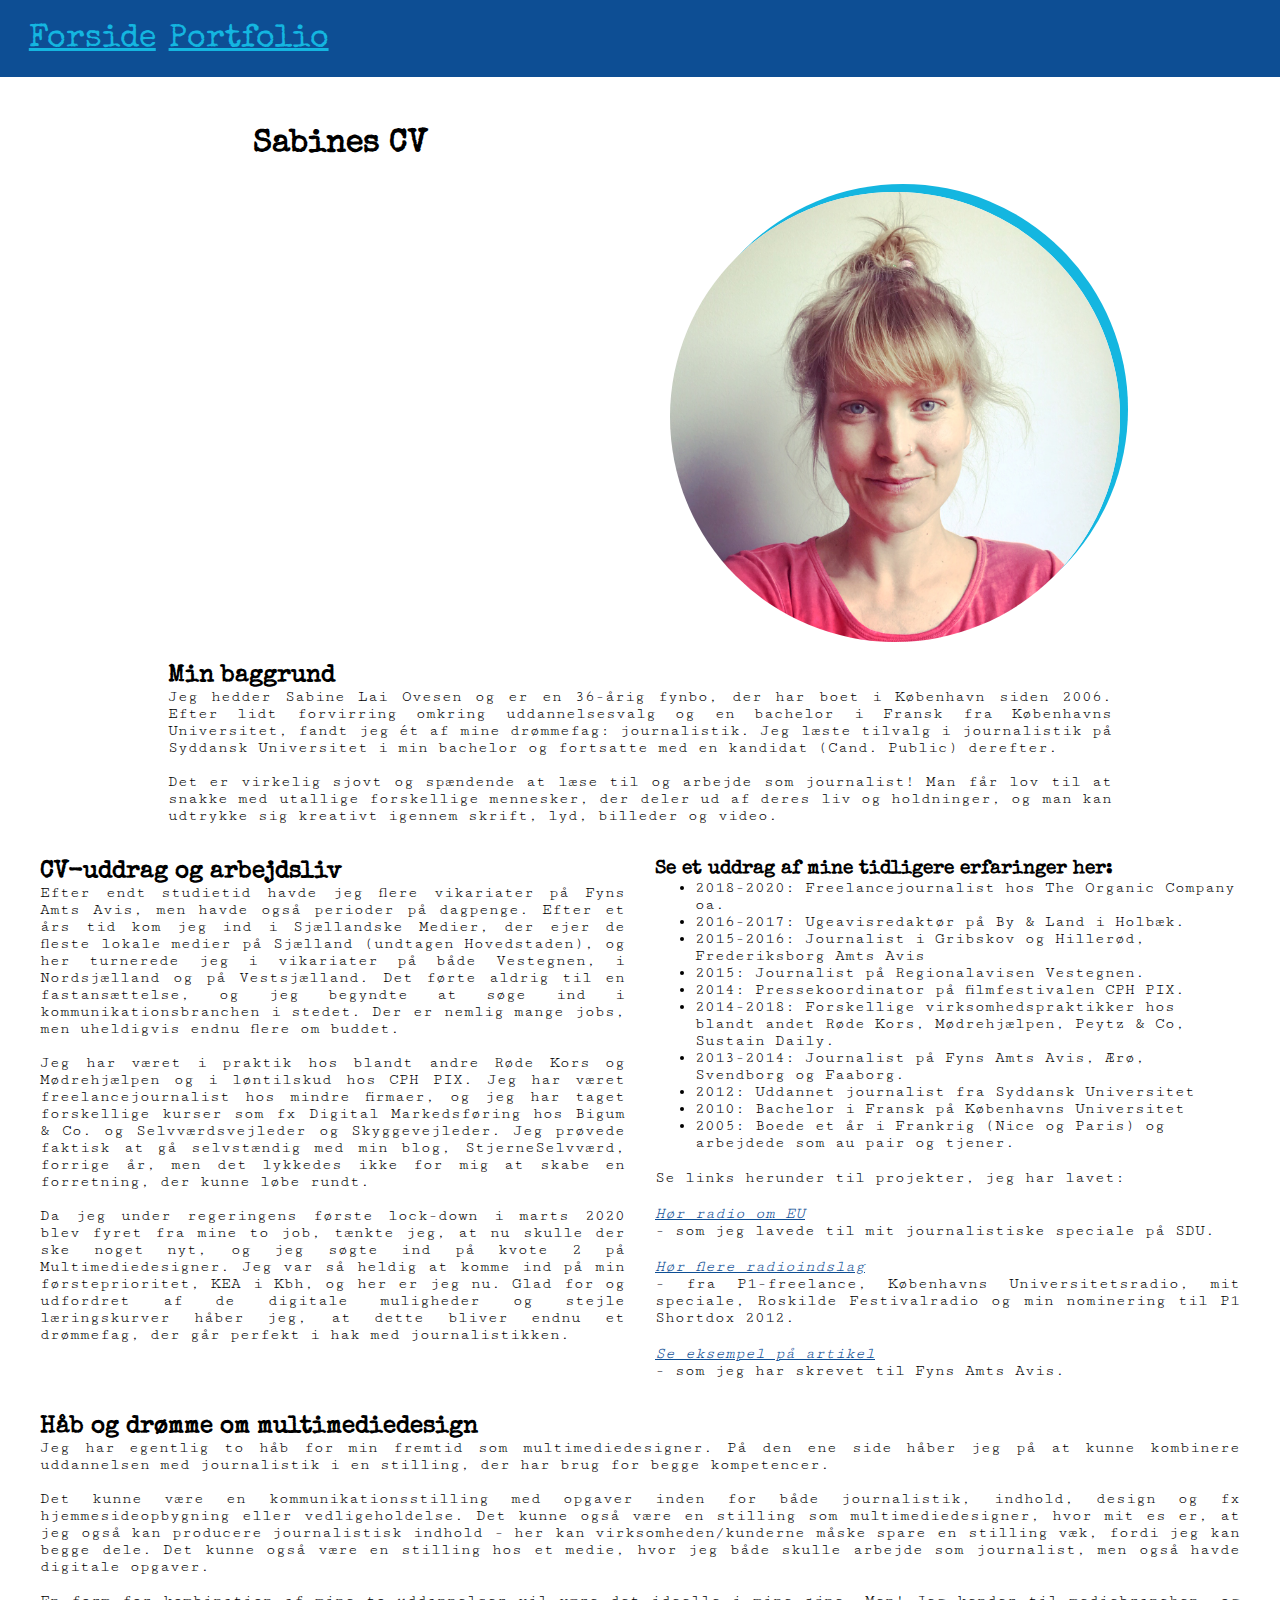
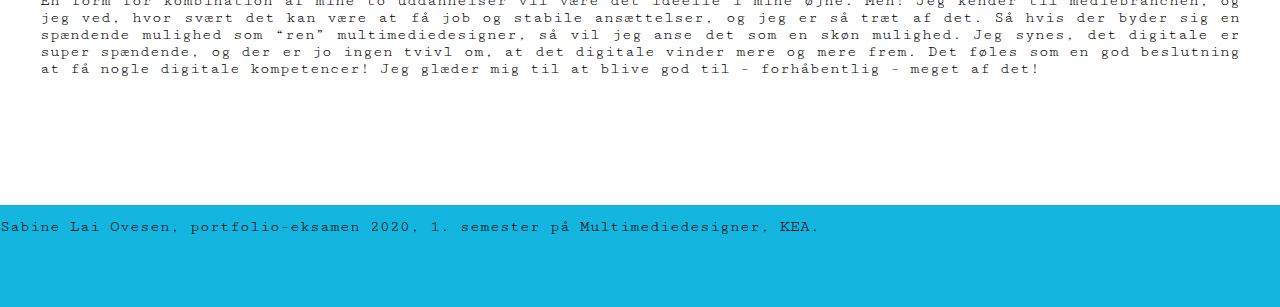
==== cv.html @ 30688d0c "start på grid cv" ====
<!DOCTYPE html>
<html lang="da">

<head>
	<meta charset="utf-8">
	<meta name="viewport" content="width=device-width, initial-scale=1.0">
	<title>Sabines CV</title>
	<link rel="stylesheet" href="cv.css">
	<meta name="robots" content="noindex,nofollow">
	<link rel="preconnect" href="https://fonts.gstatic.com">
	<link href="https://fonts.googleapis.com/css2?family=Special+Elite&display=swap" rel="stylesheet">
	<link rel="preconnect" href="https://fonts.gstatic.com">
	<link href="https://fonts.googleapis.com/css2?family=Cutive+Mono&display=swap" rel="stylesheet">
</head>

<body>
	<header>
		<nav>
			<a href="index.html">Forside</a>
			<a href="portfolio.html">Portfolio</a>
		</nav>
	</header>
	<main>
		<section id="cv_col_1">
			<div class="section_wrapper_1">
				<div id="cv_billede">
					<figure>
						<img src="billeder/selvportraet.JPG" alt="foto af Sabine">
					</figure>
				</div>
				<div class="cv_h1">
					<h1>Sabines CV</h1>
				</div>
			</div>
		</section>
		<br>
		<section id="cv_baggrund">
			<div class="min_baggrund">
				<h2 class="h2_baggrund">Min baggrund</h2>
				<p id="cv_tekst_1">Jeg hedder Sabine Lai Ovesen og er en 36-årig fynbo, der har boet i København siden 2006. Efter lidt forvirring omkring uddannelsesvalg og en bachelor i Fransk fra Københavns Universitet, fandt jeg ét af mine drømmefag: journalistik. Jeg læste tilvalg i journalistik på Syddansk Universitet i min bachelor og fortsatte med en kandidat (Cand. Public) derefter.
					<br>
					<br>
					Det er virkelig sjovt og spændende at læse til og arbejde som journalist! Man får lov til at snakke med utallige forskellige mennesker, der deler ud af deres liv og holdninger, og man kan udtrykke sig kreativt igennem skrift, lyd, billeder og video.
				</p>
			</div>
		</section>
		<br>
		<br>
		<section id="cv_uddrag">
			<div class="uddrag_tekst">
				<h2>CV-uddrag og arbejdsliv</h2>
				<p id="cv_tekst_2">Efter endt studietid havde jeg flere vikariater på Fyns Amts Avis, men havde også perioder på dagpenge. Efter et års tid kom jeg ind i Sjællandske Medier, der ejer de fleste lokale medier på Sjælland (undtagen Hovedstaden), og her turnerede jeg i vikariater på både Vestegnen, i Nordsjælland og på Vestsjælland. Det førte aldrig til en fastansættelse, og jeg begyndte at søge ind i kommunikationsbranchen i stedet. Der er nemlig mange jobs, men uheldigvis endnu flere om buddet.
					<br>
					<br>
					Jeg har været i praktik hos blandt andre Røde Kors og Mødrehjælpen og i løntilskud hos CPH PIX. Jeg har været freelancejournalist hos mindre firmaer, og jeg har taget forskellige kurser som fx Digital Markedsføring hos Bigum & Co. og Selvværdsvejleder og Skyggevejleder. Jeg prøvede faktisk at gå selvstændig med min blog, StjerneSelvværd, forrige år, men det lykkedes ikke for mig at skabe en forretning, der kunne løbe rundt.
					<br>
					<br>
					Da jeg under regeringens første lock-down i marts 2020 blev fyret fra mine to job, tænkte jeg, at nu skulle der ske noget nyt, og jeg søgte ind på kvote 2 på Multimediedesigner. Jeg var så heldig at komme ind på min førsteprioritet, KEA i Kbh, og her er jeg nu. Glad for og udfordret af de digitale muligheder og stejle læringskurver håber jeg, at dette bliver endnu et drømmefag, der går perfekt i hak med journalistikken.
					<br>
					<br>
				</p>
			</div>
			<div class="liste">
				<h3>Se et uddrag af mine tidligere erfaringer her:</h3>
				<ul>
					<li>2018-2020: Freelancejournalist hos The Organic Company oa.</li>
					<li>2016-2017: Ugeavisredaktør på By & Land i Holbæk.</li>
					<li>2015-2016: Journalist i Gribskov og Hillerød, Frederiksborg Amts Avis</li>
					<li>2015: Journalist på Regionalavisen Vestegnen. </li>
					<li>2014: Pressekoordinator på filmfestivalen CPH PIX.</li>
					<li>2014-2018: Forskellige virksomhedspraktikker hos blandt andet Røde Kors, Mødrehjælpen, Peytz & Co, Sustain Daily. </li>
					<li>2013-2014: Journalist på Fyns Amts Avis, Ærø, Svendborg og Faaborg.</li>
					<li>2012: Uddannet journalist fra Syddansk Universitet</li>
					<li>2010: Bachelor i Fransk på Københavns Universitet</li>
					<li>2005: Boede et år i Frankrig (Nice og Paris) og arbejdede som au pair og tjener.</li>
				</ul>
				<br>
				<p>Se links herunder til projekter, jeg har lavet:</p>
				<br>
				<a href="https://sabinelaiovesen.wordpress.com/radioklip/eu-for-unge-pede-b-i-dr-mama/">Hør radio om EU</a>
				<p>- som jeg lavede til mit journalistiske speciale på SDU.</p>
				<br>

				<a href="https://soundcloud.com/sabine-lai-ovesen">Hør flere radioindslag</a>
				<p>- fra P1-freelance, Københavns Universitetsradio, mit speciale, Roskilde Festivalradio og min nominering til P1 Shortdox 2012.</p>
				<br>
				<a href="https://sabinelaiovesen.files.wordpress.com/2014/11/rottefc3a6lden.jpg">Se eksempel på artikel</a>
				<p>- som jeg har skrevet til Fyns Amts Avis.</p>
			</div>
		</section>
		<section id="cv_droemme">
			<br>
			<br>
			<h2>Håb og drømme om multimediedesign</h2>
			<p id="cv_tekst_2">Jeg har egentlig to håb for min fremtid som multimediedesigner. På den ene side håber jeg på at kunne kombinere uddannelsen med journalistik i en stilling, der har brug for begge kompetencer.
				<br>
				<br>
				Det kunne være en kommunikationsstilling med opgaver inden for både journalistik, indhold, design og fx hjemmesideopbygning eller vedligeholdelse. Det kunne også være en stilling som multimediedesigner, hvor mit es er, at jeg også kan producere journalistisk indhold - her kan virksomheden/kunderne måske spare en stilling væk, fordi jeg kan begge dele. Det kunne også være en stilling hos et medie, hvor jeg både skulle arbejde som journalist, men også havde digitale opgaver.
				<br>
				<br>
				En form for kombination af mine to uddannelser vil være det ideelle i mine øjne. Men! Jeg kender til mediebranchen, og jeg ved, hvor svært det kan være at få job og stabile ansættelser, og jeg er så træt af det. Så hvis der byder sig en spændende mulighed som “ren” multimediedesigner, så vil jeg anse det som en skøn mulighed. Jeg synes, det digitale er super spændende, og der er jo ingen tvivl om, at det digitale vinder mere og mere frem. Det føles som en god beslutning at få nogle digitale kompetencer! Jeg glæder mig til at blive god til - forhåbentlig - meget af det!
			</p>
		</section>
	</main>
	<footer>
		<p>Sabine Lai Ovesen, portfolio-eksamen 2020, 1. semester på Multimediedesigner, KEA.</p>
	</footer>
	<script src="index.js"></script>
</body>

</html>
---- cv.css ----
* {
	margin: 0;
}

img {
	max-width: 90%;
	margin-top: 5vw;
	margin-left: 5%;
	box-shadow: 7px -7px #14B6E0;
}

/*MOBILMENU*/

header {
	height: 0;
}

nav {
	padding-top: 1.8rem;
	padding-left: 1.4rem;
	font-weight: 400;
	font-size: 1.6rem;
	display: flex;
	flex-direction: column;
	height: 12vh;
	z-index: 99;
}

nav a:link {
	color: #14B6E0;
	text-align: left;
	justify-content: space-around;
	padding: 0.4rem;
	z-index: 99;
}

nav a:visited {
	color: #14B6E0;
}

nav a:hover {
	color: #E600E5;
}

nav a:active {
	color: #14B6E0;
}

section {
	margin-bottom: 10vw;
	max-width: 1200px;
	margin: 0 auto;
}

/*FONTS*/

h1,
h2,
h3,
nav a {
	font-family: 'Special Elite', cursive;
}

h1 {
	font-size: xx-large;
	text-align: center;
}

h2 {
	font-size: x-large;
	margin: 3vw;
}

p,
section a,
figcaption,
ul,
footer {
	font-family: 'Cutive Mono', monospace;
	font-size: medium;
}

p,
section a {
	text-align: justify;
	margin: 3vw;
}

figcaption {
	font-style: italic;
	margin-left: 5vw;
}

section a:link {
	color: #0D4E94;
	font-style: oblique;
}

section a:visited {
	color: #0D4E94;
}

section a:hover {
	color: #B327B2;
}

footer {
	height: 13vw;
	background-color: #14B6E0;
	margin: 0;
	margin-top: 10vw;
	padding-top: 1vw;
	max-width: 100%;
}

/*MEDIA QUERIES!!!*/

@media only screen and (min-width: 550px) {

	header {
		height: 8vw;
		background-color: #0D4E94;
		margin: 0;
		width: 100%;
	}

	/*nav img {
        width: auto;
       	 display: inline;
    }*/

	nav {
		flex-direction: row;
		height: 12vh;
		font-size: 1.6rem;
		padding-top: 6px;
		/*position: fixed;*/
	}

	nav a:link {
		color: #14B6E0;
		text-align: center;
		padding: 0.4rem;
	}

	/*RUNDT FOTO*/
	img {
		border-radius: 50%;
		max-width: 70%;
		box-shadow: 8px -8px #14B6E0;
	}

	p,
	h2,
	section a {
		margin: 0vw;
	}

	/*TOPSEKTION*/

	#cv_col_1 .section_wrapper_1 {
		display: grid;
		grid-template-columns: 1fr 1fr;
		grid-template-rows: 1fr;
	}

	#cv_billede {
		grid-column: 2/2;
		grid-row: 1/1;
	}

	#cv_h1 {
		grid-column: 1/2;
		grid-row: 1/1;
		padding-top: 20%;
	}

	/*ANDEN SEKTION - MIN BAGGRUND*/

	#cv_baggrund {
		display: grid;
		grid-template-columns: 1fr;
		grid-auto-rows: 1fr;
	}

	.min_baggrund {
		grid-column: 1/1;
		grid-row: 1/1;
		margin-left: 10vw;
		margin-right: 10vw;
	}

	/*TREDJE SEKTION - CV & LISTE*/

	#cv_uddrag {
		display: grid;
		grid-template-columns: 1fr 1fr;
		grid-auto-rows: 1fr;
		grid-gap: 30px;
	}

	footer {
		height: 10vw;
	}
}

@media only screen and (min-width: 750px) {

	header {
		margin-bottom: 3vw;
		height: 7vw;
	}

	nav {
		height: 10vh;
		font-size: 1.8rem;
		padding-top: 10px;
	}

	footer {
		height: 8vw;
	}
}

@media only screen and (min-width: 900px) {

	img {
		max-width: 75%;
		height: auto;
	}

	header {
		margin-bottom: 4vw;
		height: 7vw;
	}

	nav {
		font-size: 1.9rem;
		padding-top: 13px;
	}
}

@media only screen and (min-width: 1200px) {

	header {
		height: 6vw;
	}

	nav {
		font-size: 2rem;
		padding-top: 17px;
	}

	footer {
		height: 7vw;
	}
}
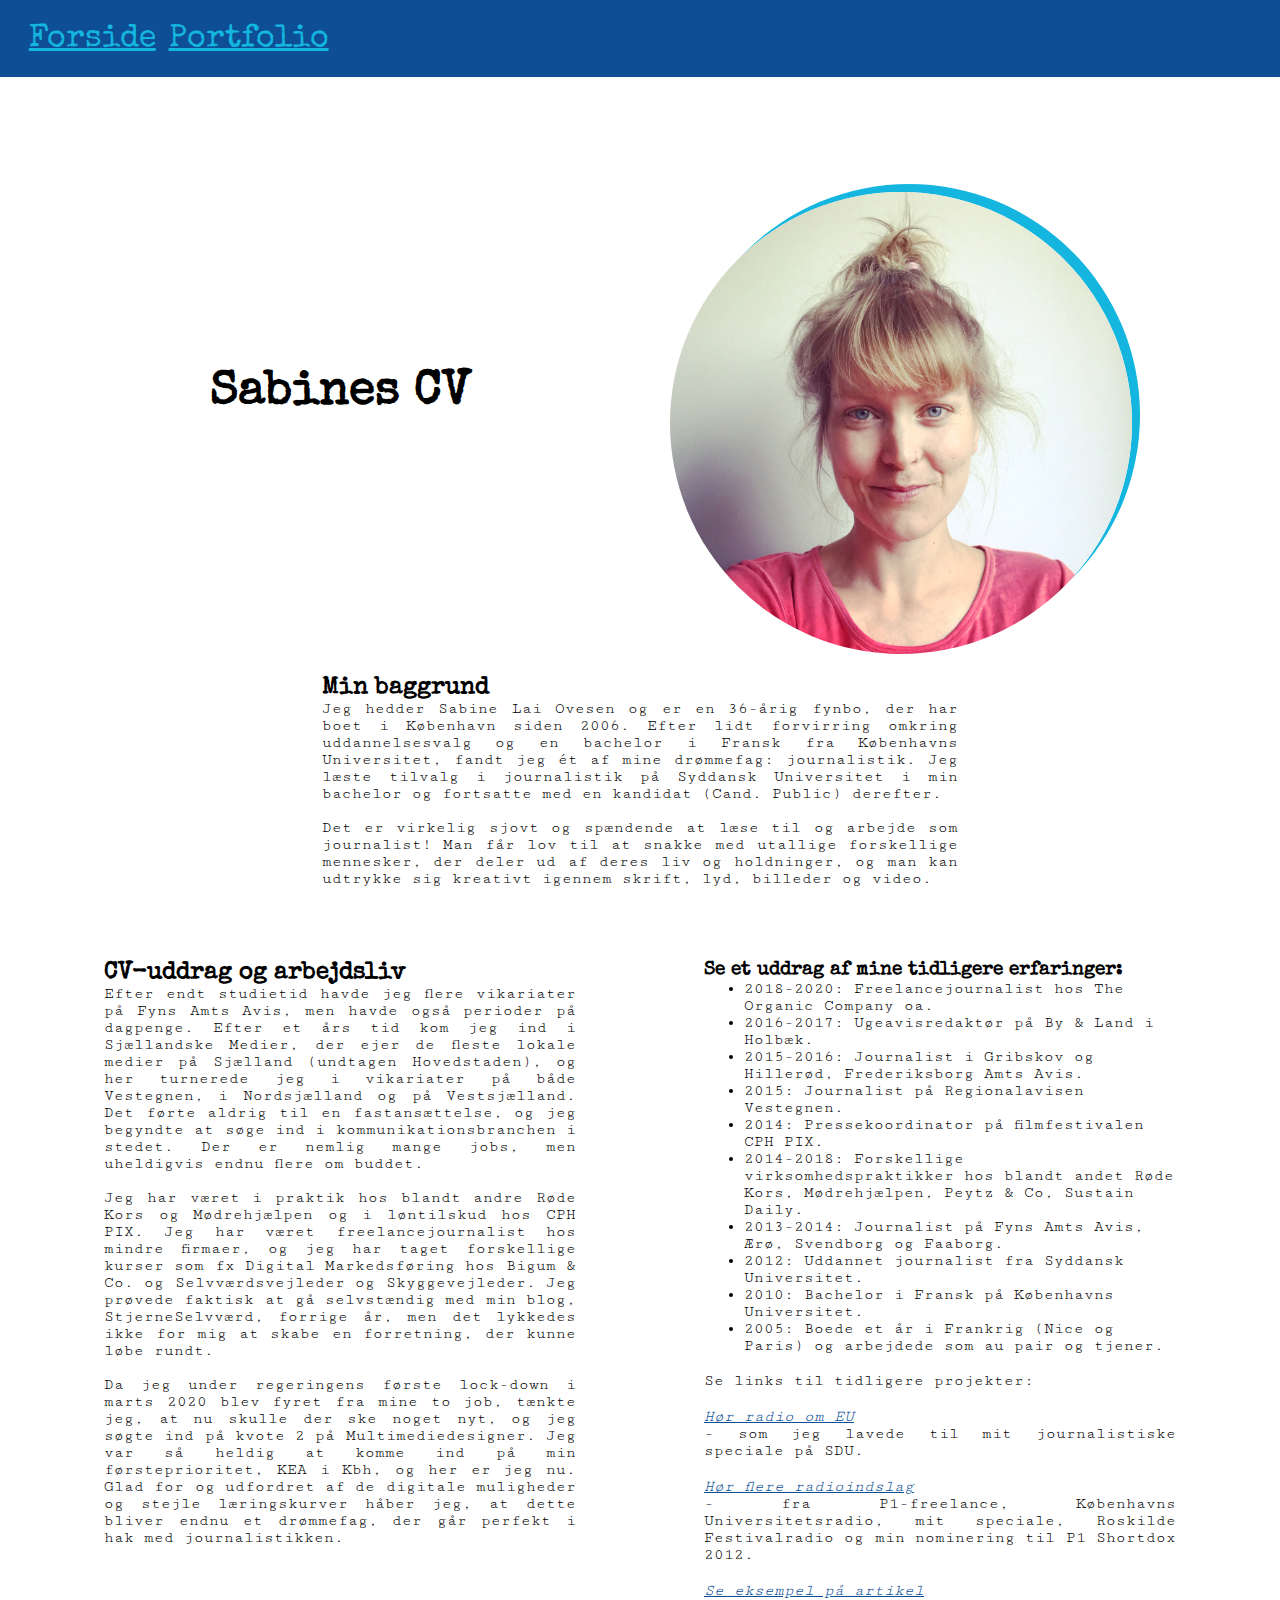
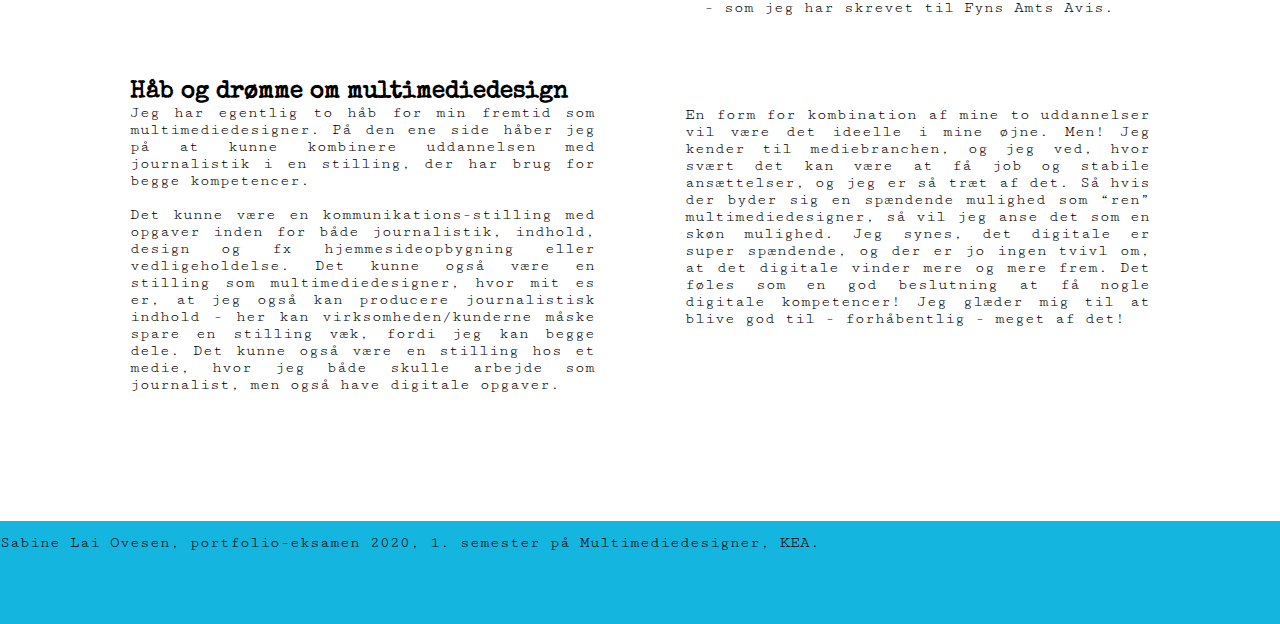
==== commit e3cd6325: "CV responsivt" ====
--- a/cv.html
+++ b/cv.html
@@ -61,21 +61,21 @@
 				</p>
 			</div>
 			<div class="liste">
-				<h3>Se et uddrag af mine tidligere erfaringer her:</h3>
+				<h3>Se et uddrag af mine tidligere erfaringer:</h3>
 				<ul>
 					<li>2018-2020: Freelancejournalist hos The Organic Company oa.</li>
 					<li>2016-2017: Ugeavisredaktør på By & Land i Holbæk.</li>
-					<li>2015-2016: Journalist i Gribskov og Hillerød, Frederiksborg Amts Avis</li>
+					<li>2015-2016: Journalist i Gribskov og Hillerød, Frederiksborg Amts Avis.</li>
 					<li>2015: Journalist på Regionalavisen Vestegnen. </li>
 					<li>2014: Pressekoordinator på filmfestivalen CPH PIX.</li>
 					<li>2014-2018: Forskellige virksomhedspraktikker hos blandt andet Røde Kors, Mødrehjælpen, Peytz & Co, Sustain Daily. </li>
 					<li>2013-2014: Journalist på Fyns Amts Avis, Ærø, Svendborg og Faaborg.</li>
-					<li>2012: Uddannet journalist fra Syddansk Universitet</li>
-					<li>2010: Bachelor i Fransk på Københavns Universitet</li>
+					<li>2012: Uddannet journalist fra Syddansk Universitet.</li>
+					<li>2010: Bachelor i Fransk på Københavns Universitet.</li>
 					<li>2005: Boede et år i Frankrig (Nice og Paris) og arbejdede som au pair og tjener.</li>
 				</ul>
 				<br>
-				<p>Se links herunder til projekter, jeg har lavet:</p>
+				<p>Se links til tidligere projekter:</p>
 				<br>
 				<a href="https://sabinelaiovesen.wordpress.com/radioklip/eu-for-unge-pede-b-i-dr-mama/">Hør radio om EU</a>
 				<p>- som jeg lavede til mit journalistiske speciale på SDU.</p>
@@ -89,17 +89,19 @@
 			</div>
 		</section>
 		<section id="cv_droemme">
-			<br>
-			<br>
-			<h2>Håb og drømme om multimediedesign</h2>
-			<p id="cv_tekst_2">Jeg har egentlig to håb for min fremtid som multimediedesigner. På den ene side håber jeg på at kunne kombinere uddannelsen med journalistik i en stilling, der har brug for begge kompetencer.
-				<br>
-				<br>
-				Det kunne være en kommunikationsstilling med opgaver inden for både journalistik, indhold, design og fx hjemmesideopbygning eller vedligeholdelse. Det kunne også være en stilling som multimediedesigner, hvor mit es er, at jeg også kan producere journalistisk indhold - her kan virksomheden/kunderne måske spare en stilling væk, fordi jeg kan begge dele. Det kunne også være en stilling hos et medie, hvor jeg både skulle arbejde som journalist, men også havde digitale opgaver.
-				<br>
-				<br>
-				En form for kombination af mine to uddannelser vil være det ideelle i mine øjne. Men! Jeg kender til mediebranchen, og jeg ved, hvor svært det kan være at få job og stabile ansættelser, og jeg er så træt af det. Så hvis der byder sig en spændende mulighed som “ren” multimediedesigner, så vil jeg anse det som en skøn mulighed. Jeg synes, det digitale er super spændende, og der er jo ingen tvivl om, at det digitale vinder mere og mere frem. Det føles som en god beslutning at få nogle digitale kompetencer! Jeg glæder mig til at blive god til - forhåbentlig - meget af det!
-			</p>
+			<div class="cv_tekst_2">
+				<h2>Håb og drømme om multimediedesign</h2>
+				<p>Jeg har egentlig to håb for min fremtid som multimediedesigner. På den ene side håber jeg på at kunne kombinere uddannelsen med journalistik i en stilling, der har brug for begge kompetencer.
+					<br>
+					<br>
+					Det kunne være en kommunikations-stilling med opgaver inden for både journalistik, indhold, design og fx hjemmesideopbygning eller vedligeholdelse. Det kunne også være en stilling som multimediedesigner, hvor mit es er, at jeg også kan producere journalistisk indhold - her kan virksomheden/kunderne måske spare en stilling væk, fordi jeg kan begge dele. Det kunne også være en stilling hos et medie, hvor jeg både skulle arbejde som journalist, men også have digitale opgaver.
+				</p>
+			</div>
+			<div class="cv_tekst_3">
+				<p>
+					En form for kombination af mine to uddannelser vil være det ideelle i mine øjne. Men! Jeg kender til mediebranchen, og jeg ved, hvor svært det kan være at få job og stabile ansættelser, og jeg er så træt af det. Så hvis der byder sig en spændende mulighed som “ren” multimediedesigner, så vil jeg anse det som en skøn mulighed. Jeg synes, det digitale er super spændende, og der er jo ingen tvivl om, at det digitale vinder mere og mere frem. Det føles som en god beslutning at få nogle digitale kompetencer! Jeg glæder mig til at blive god til - forhåbentlig - meget af det!
+				</p>
+			</div>
 		</section>
 	</main>
 	<footer>
--- a/cv.css
+++ b/cv.css
@@ -105,7 +105,7 @@
 }
 
 footer {
-	height: 13vw;
+	height: 14vw;
 	background-color: #14B6E0;
 	margin: 0;
 	margin-top: 10vw;
@@ -169,10 +169,12 @@
 		grid-row: 1/1;
 	}
 
-	#cv_h1 {
+	.cv_h1 {
 		grid-column: 1/2;
 		grid-row: 1/1;
-		padding-top: 20%;
+		display: flex;
+		align-items: center;
+		justify-content: center;
 	}
 
 	/*ANDEN SEKTION - MIN BAGGRUND*/
@@ -199,6 +201,35 @@
 		grid-gap: 30px;
 	}
 
+	.uddrag_tekst {
+		margin-left: 2vw;
+		margin-bottom: 5vw;
+	}
+
+	.liste {
+		margin-right: 1vw;
+		margin-bottom: 5vw;
+	}
+
+	/*FJERDE SEKTION - DRØMME*/
+
+	#cv_droemme {
+		display: grid;
+		grid-template-columns: 1fr;
+		grid-auto-rows: 1fr;
+	}
+
+	.cv_tekst_2 {
+		margin-left: 10vw;
+		margin-right: 10vw;
+	}
+
+	.cv_tekst_3 {
+		margin-top: 3vw;
+		margin-left: 10vw;
+		margin-right: 10vw;
+	}
+
 	footer {
 		height: 10vw;
 	}
@@ -217,6 +248,46 @@
 		padding-top: 10px;
 	}
 
+	/*SEKTIONER*/
+	img {
+		max-width: 80%;
+	}
+
+	/*ANDEN SEKTION - MIN BAGGRUND*/
+
+	.min_baggrund {
+		margin-left: 14vw;
+		margin-right: 14vw;
+	}
+
+	/*TREDJE SEKTION*/
+	#cv_uddrag {
+		grid-gap: 40px;
+	}
+
+	.uddrag_tekst {
+		margin-left: 4vw;
+		margin-bottom: 5vw;
+	}
+
+	.liste {
+		margin-right: 3vw;
+		margin-bottom: 5vw;
+	}
+
+	/*FJERDE SEKTION - DRØMME*/
+
+	.cv_tekst_2 {
+		margin-left: 14vw;
+		margin-right: 14vw;
+	}
+
+	.cv_tekst_3 {
+		margin-top: 2vw;
+		margin-left: 14vw;
+		margin-right: 14vw;
+	}
+
 	footer {
 		height: 8vw;
 	}
@@ -225,7 +296,7 @@
 @media only screen and (min-width: 900px) {
 
 	img {
-		max-width: 75%;
+		max-width: 70%;
 		height: auto;
 	}
 
@@ -238,6 +309,42 @@
 		font-size: 1.9rem;
 		padding-top: 13px;
 	}
+
+	/*SEKTIONER*/
+	img {
+		max-width: 80%;
+	}
+
+	/*ANDEN SEKTION - MIN BAGGRUND*/
+
+	.min_baggrund {
+		margin-left: 20vw;
+		margin-right: 20vw;
+	}
+
+	/*FJERDE SEKTION - DRØMME*/
+
+	#cv_droemme {
+		display: grid;
+		grid-template-columns: 1fr 1fr;
+		grid-auto-rows: 1fr;
+		grid-gap: 10vw;
+	}
+
+	.cv_tekst_2 {
+		grid-column: 1/2;
+		grid-row: 1/1;
+		margin-left: 5vw;
+		margin-right: 0;
+	}
+
+	.cv_tekst_3 {
+		grid-column: 2/2;
+		grid-row: 1/1;
+		padding-top: 3.5vw;
+		margin-left: 0;
+		margin-right: 5vw;
+	}
 }
 
 @media only screen and (min-width: 1200px) {
@@ -251,6 +358,59 @@
 		padding-top: 17px;
 	}
 
+	h1 {
+		font-size: xxx-large;
+	}
+
+	/*SEKTIONER*/
+	img {
+		max-width: 77%;
+	}
+
+	/*ANDEN SEKTION - MIN BAGGRUND*/
+
+	.min_baggrund {
+		margin-left: 22vw;
+		margin-right: 22vw;
+		margin-bottom: 3vw;
+	}
+
+	/*TREDJE SEKTION*/
+
+	#cv_uddrag {
+		grid-gap: 10vw;
+	}
+
+	.uddrag_tekst {
+		margin-left: 5vw;
+		margin-bottom: 5vw;
+	}
+
+	.liste {
+		margin-right: 5vw;
+		margin-bottom: 5vw;
+	}
+
+	/*FJERDE SEKTION - DRØMME*/
+
+	#cv_droemme {
+		grid-gap: 7vw;
+	}
+
+	.cv_tekst_2 {
+		grid-column: 1/2;
+		grid-row: 1/1;
+		margin-left: 7vw;
+		margin-right: 0;
+	}
+
+	.cv_tekst_3 {
+		grid-column: 2/2;
+		grid-row: 1/1;
+		padding-top: 0;
+		margin-right: 7vw;
+	}
+
 	footer {
 		height: 7vw;
 	}
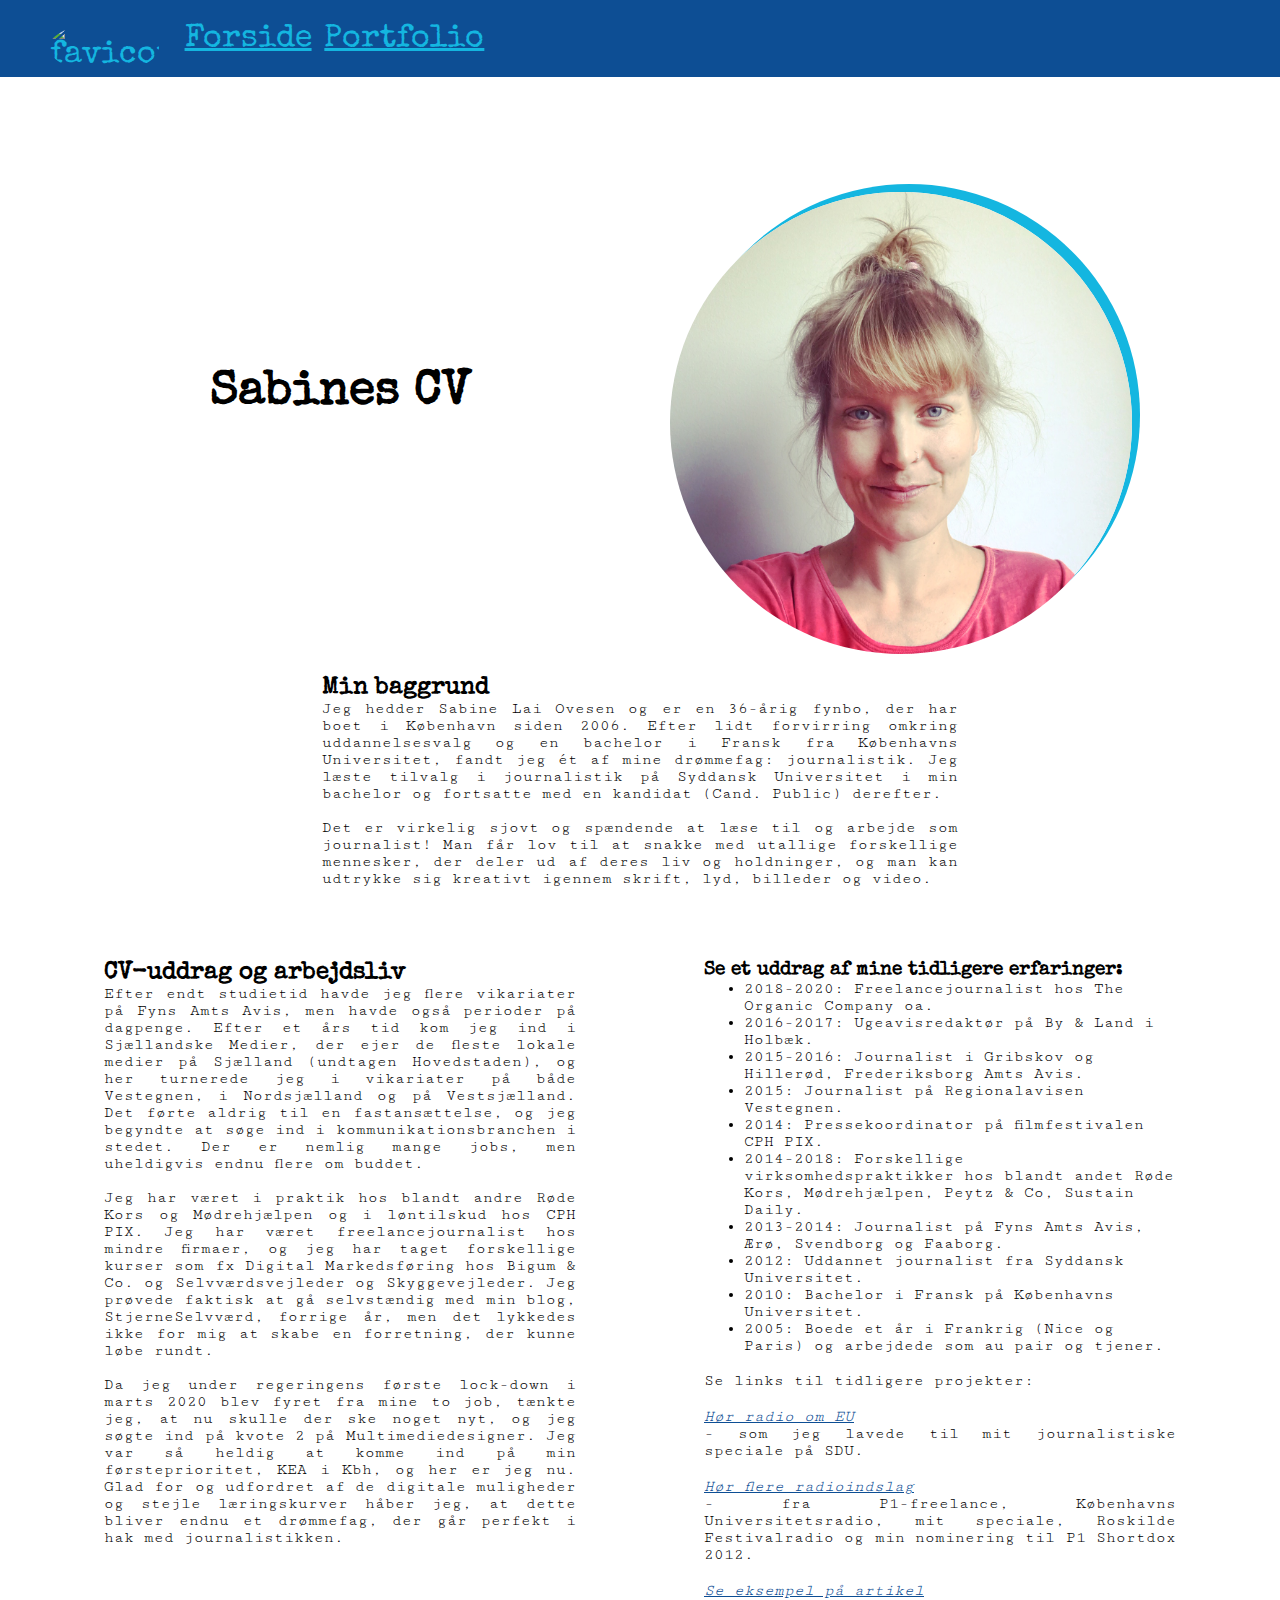
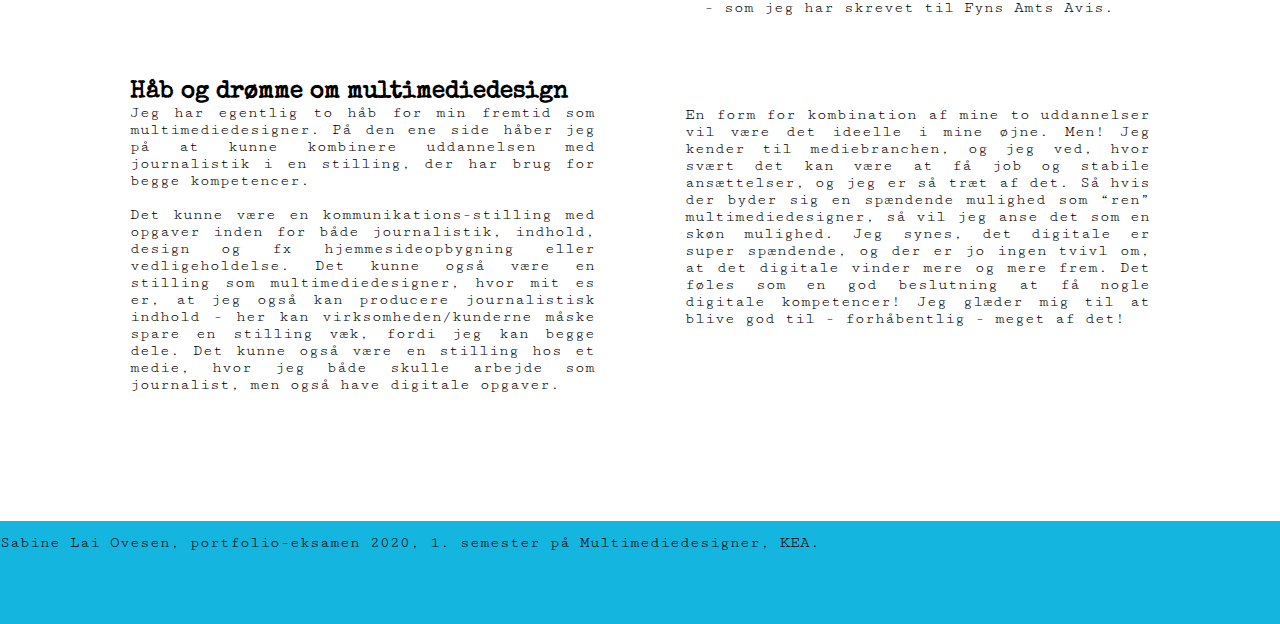
==== commit 69a1e86d: "favicon i menu + responsiv, 3 sider" ====
--- a/cv.html
+++ b/cv.html
@@ -11,11 +11,21 @@
 	<link href="https://fonts.googleapis.com/css2?family=Special+Elite&display=swap" rel="stylesheet">
 	<link rel="preconnect" href="https://fonts.gstatic.com">
 	<link href="https://fonts.googleapis.com/css2?family=Cutive+Mono&display=swap" rel="stylesheet">
+	<link rel="apple-touch-icon" sizes="180x180" href="billeder/apple-touch-icon.png">
+	<link rel="icon" type="image/png" sizes="32x32" href="billeder/favicon-32x32.png">
+	<link rel="icon" type="image/png" sizes="16x16" href="billeder/favicon-16x16.png">
+	<link rel="manifest" href="/site.webmanifest">
+	<link rel="mask-icon" href="billeder/safari-pinned-tab.svg" color="#5bbad5">
+	<meta name="msapplication-TileColor" content="#2d89ef">
+	<meta name="theme-color" content="#ffffff">
 </head>
 
 <body>
 	<header>
 		<nav>
+			<a href="index.html">
+				<img src="billeder/favicon-32x32.png" alt="favicon">
+			</a>
 			<a href="index.html">Forside</a>
 			<a href="portfolio.html">Portfolio</a>
 		</nav>
--- a/cv.css
+++ b/cv.css
@@ -26,6 +26,10 @@
 	z-index: 99;
 }
 
+nav img {
+	display: none;
+}
+
 nav a:link {
 	color: #14B6E0;
 	text-align: left;
@@ -124,10 +128,12 @@
 		width: 100%;
 	}
 
-	/*nav img {
-        width: auto;
-       	 display: inline;
-    }*/
+	nav img {
+		width: auto;
+		margin-top: 0;
+		display: inline-flex;
+		box-shadow: none;
+	}
 
 	nav {
 		flex-direction: row;
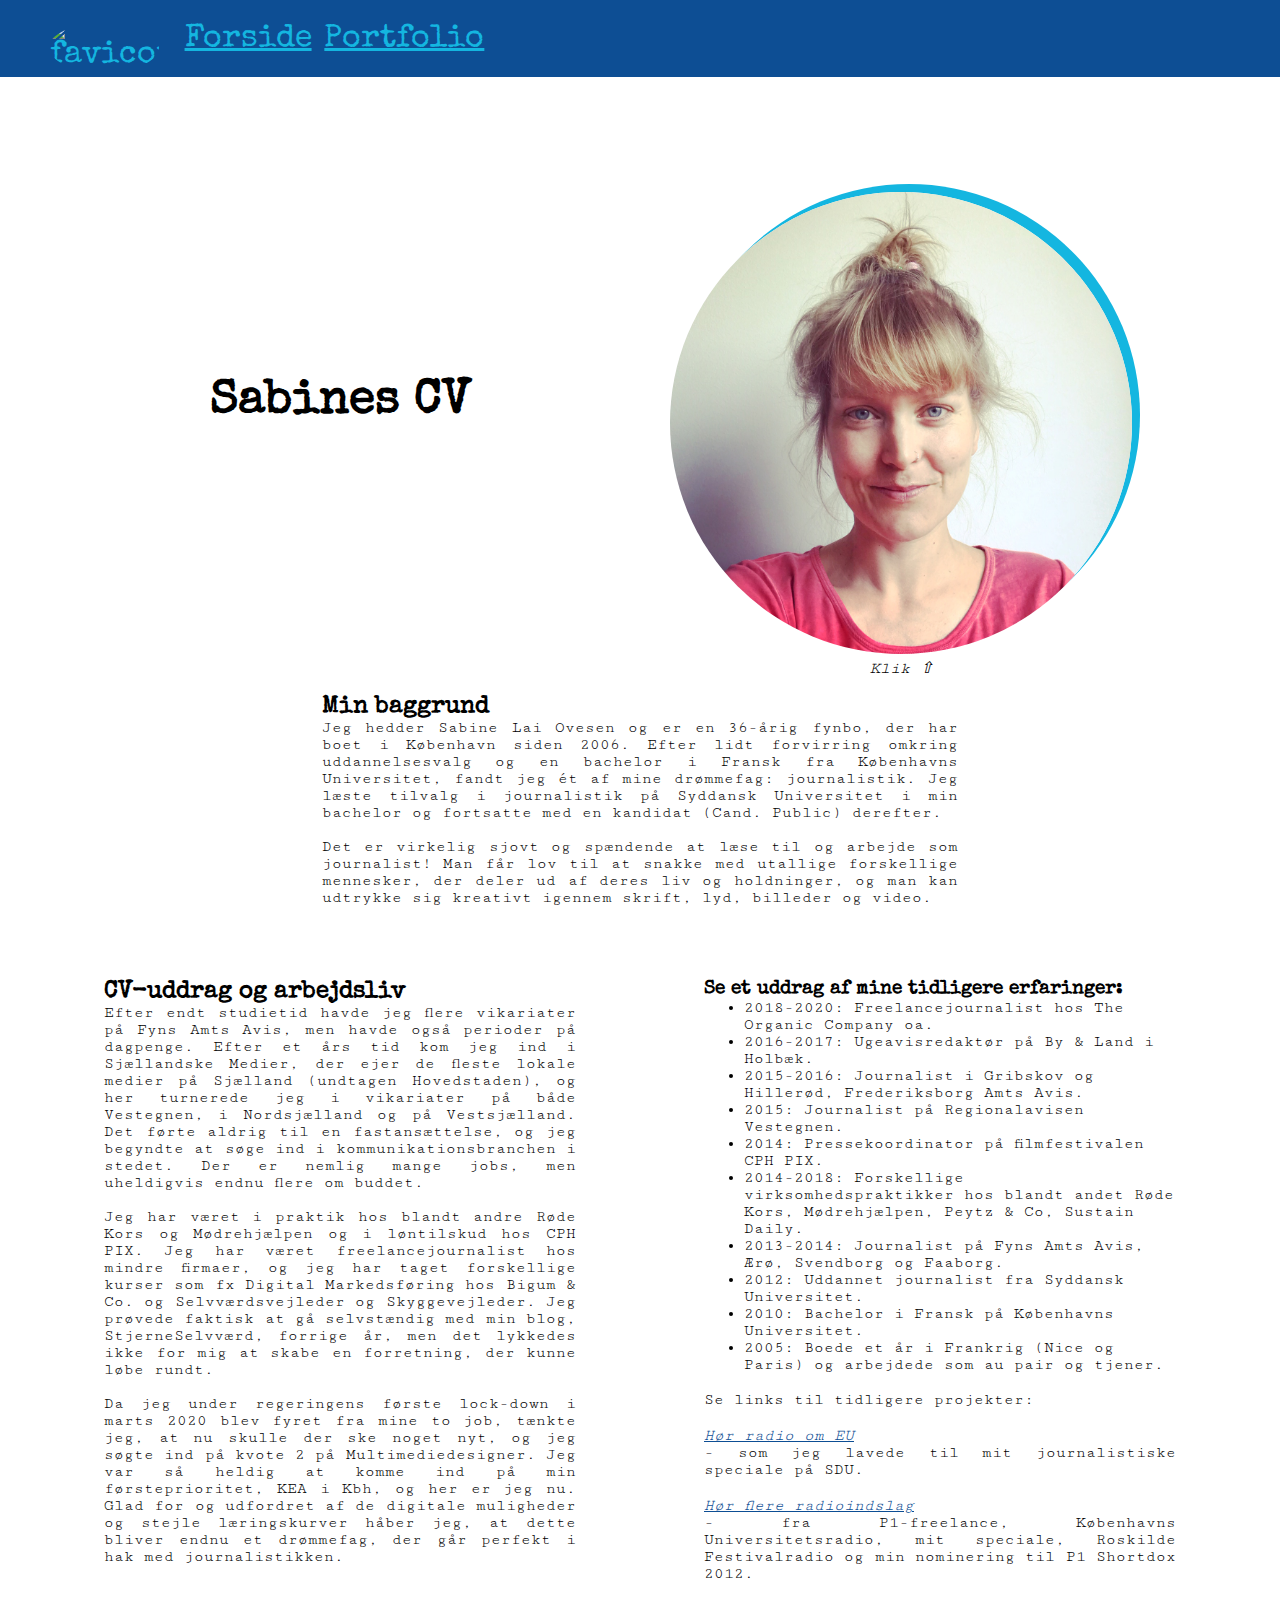
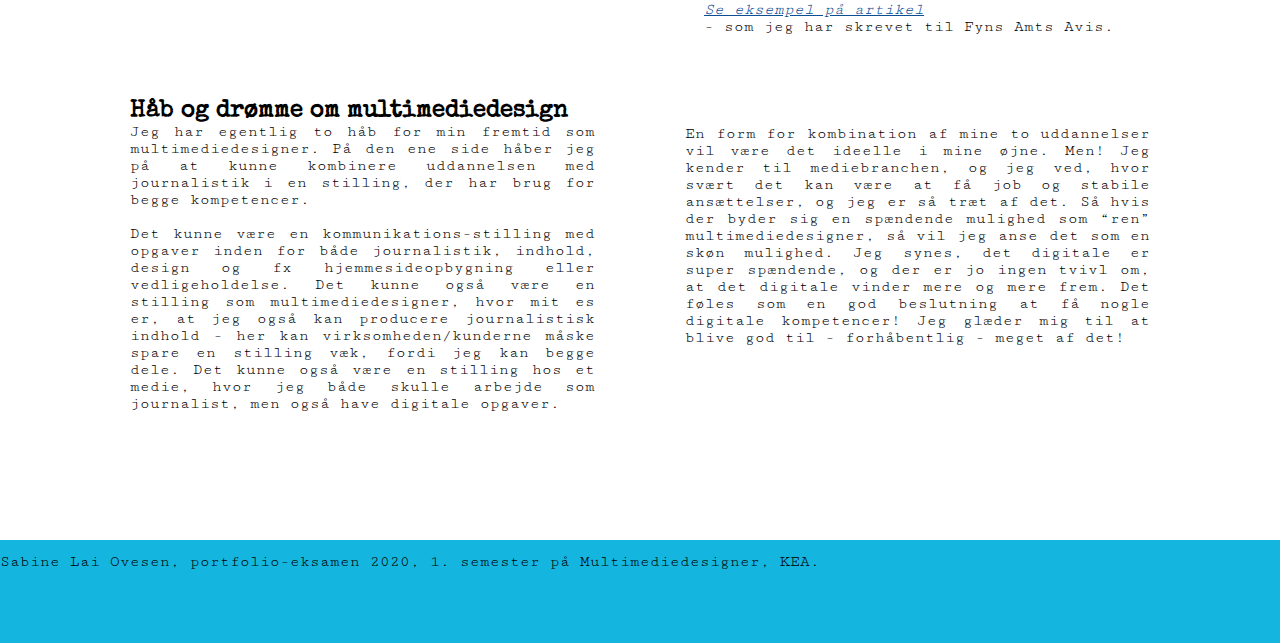
==== commit 66fa53ca: "figcaption cv foto" ====
--- a/cv.html
+++ b/cv.html
@@ -35,7 +35,8 @@
 			<div class="section_wrapper_1">
 				<div id="cv_billede">
 					<figure>
-						<img src="billeder/selvportraet.JPG" alt="foto af Sabine">
+						<img class="foto" src="billeder/selvportraet.JPG" alt="foto af Sabine">
+						<figcaption>Klik &#x21E7;</figcaption>
 					</figure>
 				</div>
 				<div class="cv_h1">
@@ -117,7 +118,7 @@
 	<footer>
 		<p>Sabine Lai Ovesen, portfolio-eksamen 2020, 1. semester på Multimediedesigner, KEA.</p>
 	</footer>
-	<script src="index.js"></script>
+	<script src="cv.js"></script>
 </body>
 
 </html>
--- a/cv.css
+++ b/cv.css
@@ -50,6 +50,48 @@
 	color: #14B6E0;
 }
 
+img {
+	animation-name: pulse_kf;
+	animation-duration: 1s;
+	animation-iteration-count: infinite;
+	animation-direction: alternate-reverse;
+}
+
+/*ANIMATION AF FOTO*/
+
+@keyframes pulse_kf {
+	0% {
+		transform: scale(100%);
+	}
+
+	50% {
+		transform: scale(100.5%);
+	}
+
+	100% {
+		transform: scale(101%);
+	}
+}
+
+.drej {
+	animation-name: drej_kf;
+	animation-duration: 3s;
+	animation-iteration-count: 1;
+	animation-timing-function: linear;
+	animation-fill-mode: both;
+	/*måske fill mode: initial*/
+}
+
+@keyframes drej_kf {
+	0% {
+		transform: rotate(0);
+	}
+
+	100% {
+		transform: rotate(360deg);
+	}
+}
+
 section {
 	margin-bottom: 10vw;
 	max-width: 1200px;
@@ -151,15 +193,39 @@
 
 	/*RUNDT FOTO*/
 	img {
+		max-width: 70%;
 		border-radius: 50%;
-		max-width: 70%;
 		box-shadow: 8px -8px #14B6E0;
+		animation-name: pulse_kf;
+		animation-duration: 1s;
+		animation-iteration-count: infinite;
+		animation-direction: alternate-reverse;
+	}
+
+	/*ANIMATION AF FOTO*/
+
+	@keyframes pulse_kf {
+		0% {
+			transform: scale(100%);
+		}
+
+		50% {
+			transform: scale(101%);
+		}
+
+		100% {
+			transform: scale(102%);
+		}
 	}
 
 	p,
 	h2,
 	section a {
 		margin: 0vw;
+	}
+
+	figcaption {
+		margin-left: 13vw;
 	}
 
 	/*TOPSEKTION*/
@@ -254,6 +320,10 @@
 		padding-top: 10px;
 	}
 
+	figcaption {
+		margin-left: 18vw;
+	}
+
 	/*SEKTIONER*/
 	img {
 		max-width: 80%;
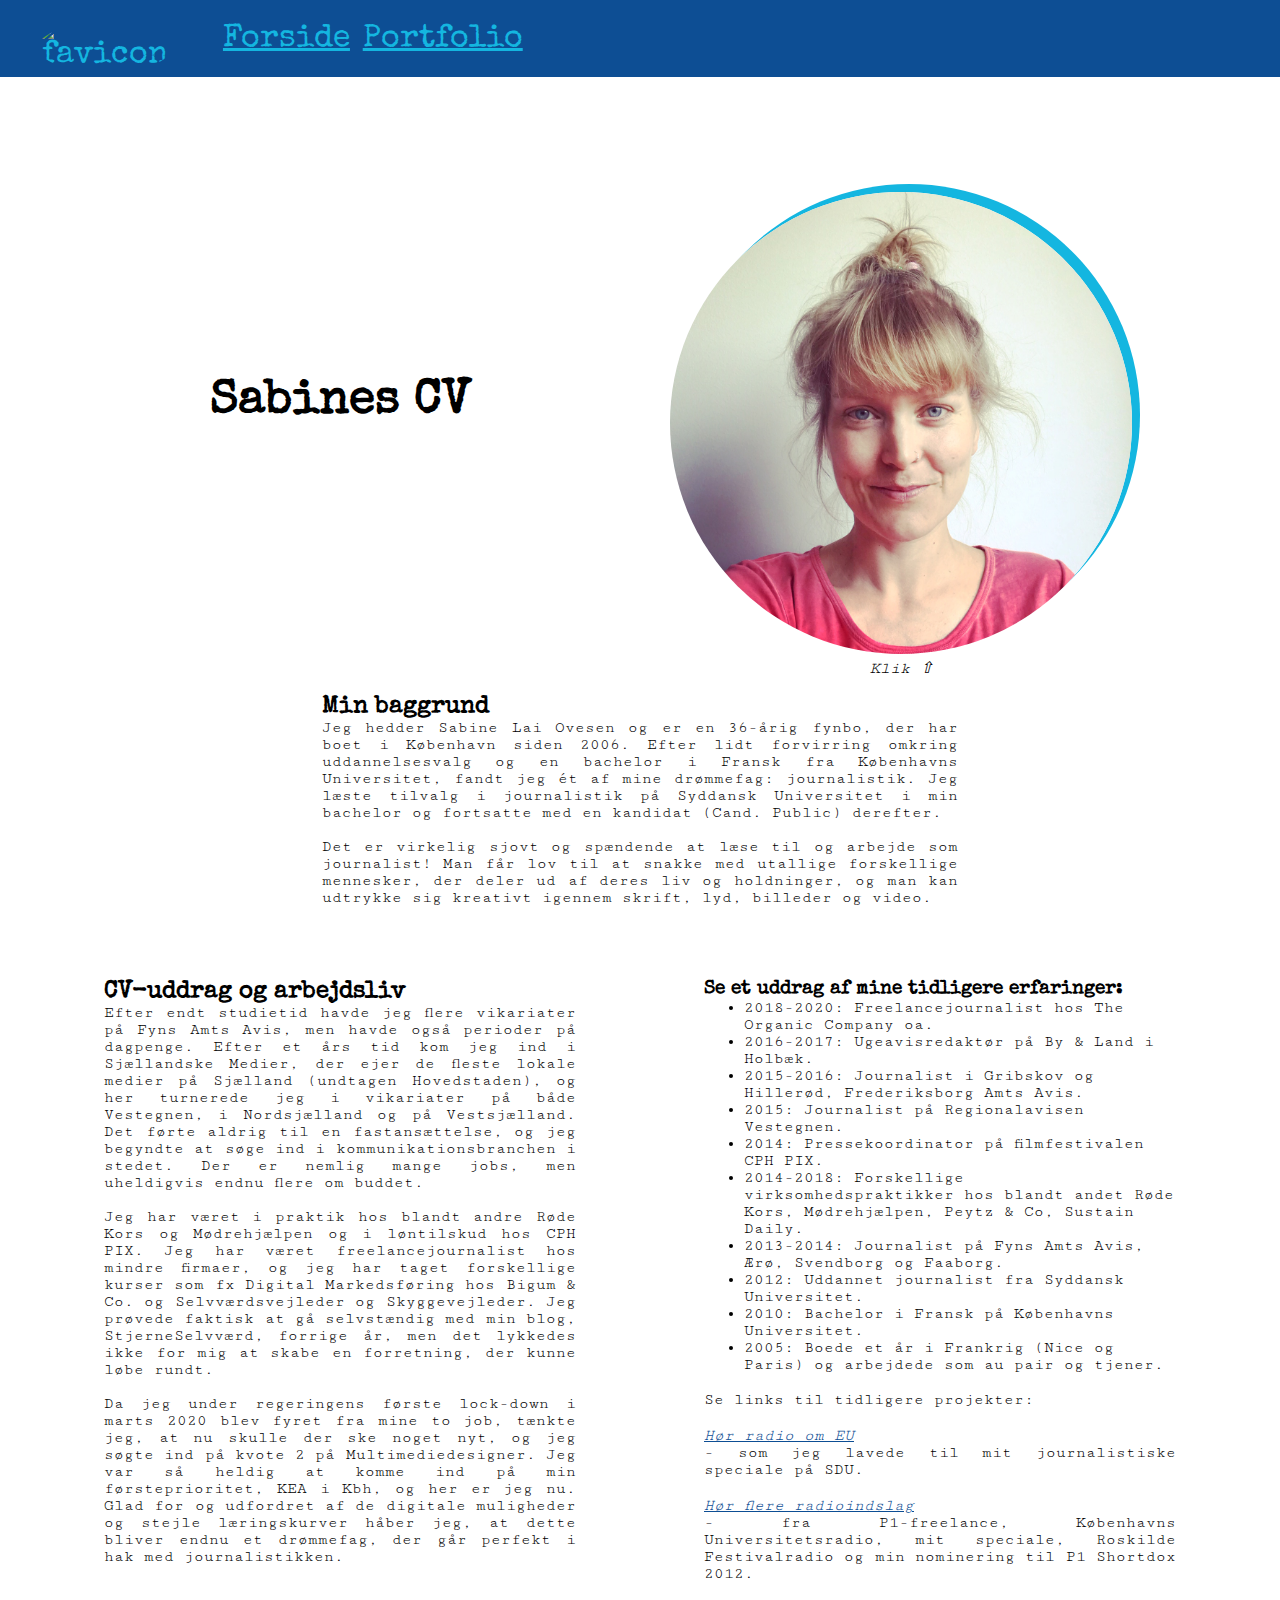
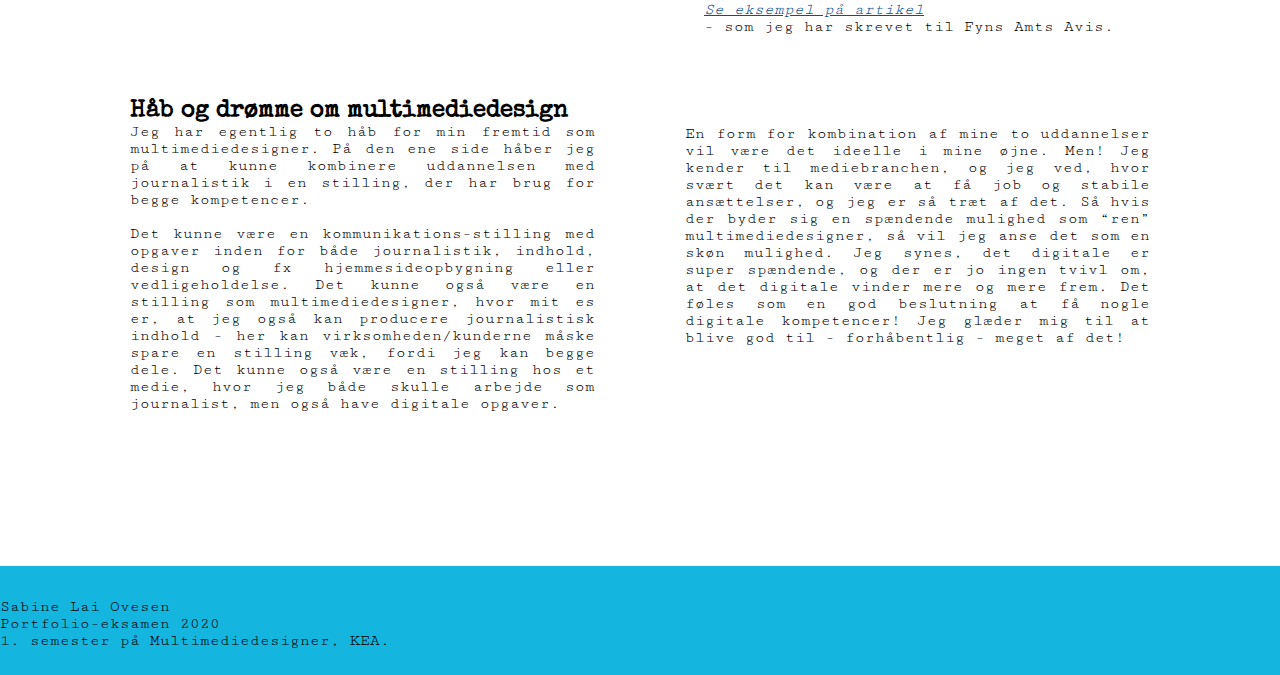
==== commit dbdaa914: "ens footer desktop" ====
--- a/cv.html
+++ b/cv.html
@@ -116,7 +116,12 @@
 		</section>
 	</main>
 	<footer>
-		<p>Sabine Lai Ovesen, portfolio-eksamen 2020, 1. semester på Multimediedesigner, KEA.</p>
+		<p>Sabine Lai Ovesen
+			<br>
+			Portfolio-eksamen 2020
+			<br>
+			1. semester på Multimediedesigner, KEA.
+		</p>
 	</footer>
 	<script src="cv.js"></script>
 </body>
--- a/cv.css
+++ b/cv.css
@@ -151,11 +151,11 @@
 }
 
 footer {
-	height: 14vw;
+	height: 16vw;
 	background-color: #14B6E0;
 	margin: 0;
-	margin-top: 10vw;
-	padding-top: 1vw;
+	margin-top: 20vw;
+	padding-top: 2vw;
 	max-width: 100%;
 }
 
@@ -173,6 +173,7 @@
 	nav img {
 		width: auto;
 		margin-top: 0;
+		margin-right: 3vw;
 		display: inline-flex;
 		box-shadow: none;
 	}
@@ -182,7 +183,6 @@
 		height: 12vh;
 		font-size: 1.6rem;
 		padding-top: 6px;
-		/*position: fixed;*/
 	}
 
 	nav a:link {
@@ -303,7 +303,9 @@
 	}
 
 	footer {
-		height: 10vw;
+		height: 12vw;
+		margin-top: 15vw;
+		padding-top: 3vw;
 	}
 }
 
@@ -365,7 +367,9 @@
 	}
 
 	footer {
-		height: 8vw;
+		height: 10vw;
+		margin-top: 15vw;
+		padding-top: 4vw;
 	}
 }
 
@@ -421,6 +425,12 @@
 		margin-left: 0;
 		margin-right: 5vw;
 	}
+
+	footer {
+		height: 8vw;
+		margin-top: 13vw;
+		padding-top: 3vw;
+	}
 }
 
 @media only screen and (min-width: 1200px) {
@@ -488,6 +498,8 @@
 	}
 
 	footer {
-		height: 7vw;
-	}
-}
+		height: 6vw;
+		margin-top: 12vw;
+		padding-top: 2.5vw;
+	}
+}
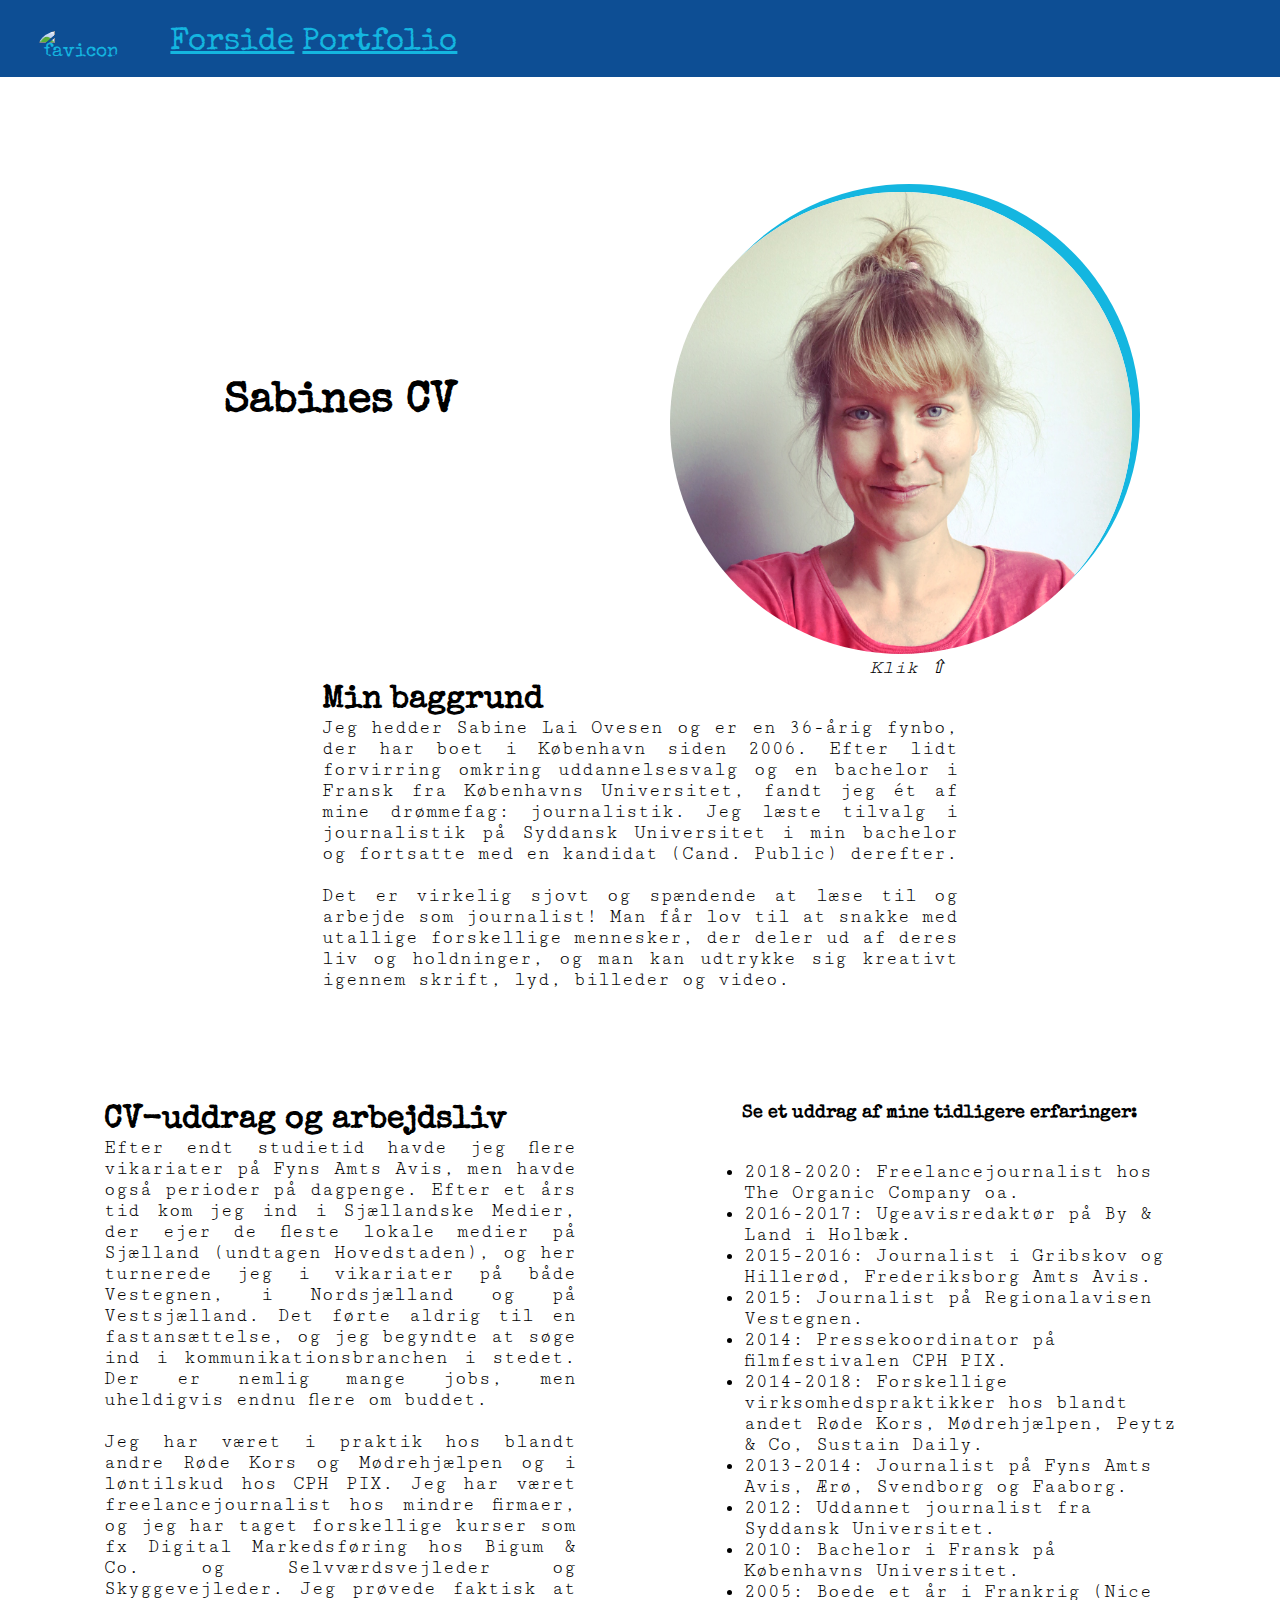
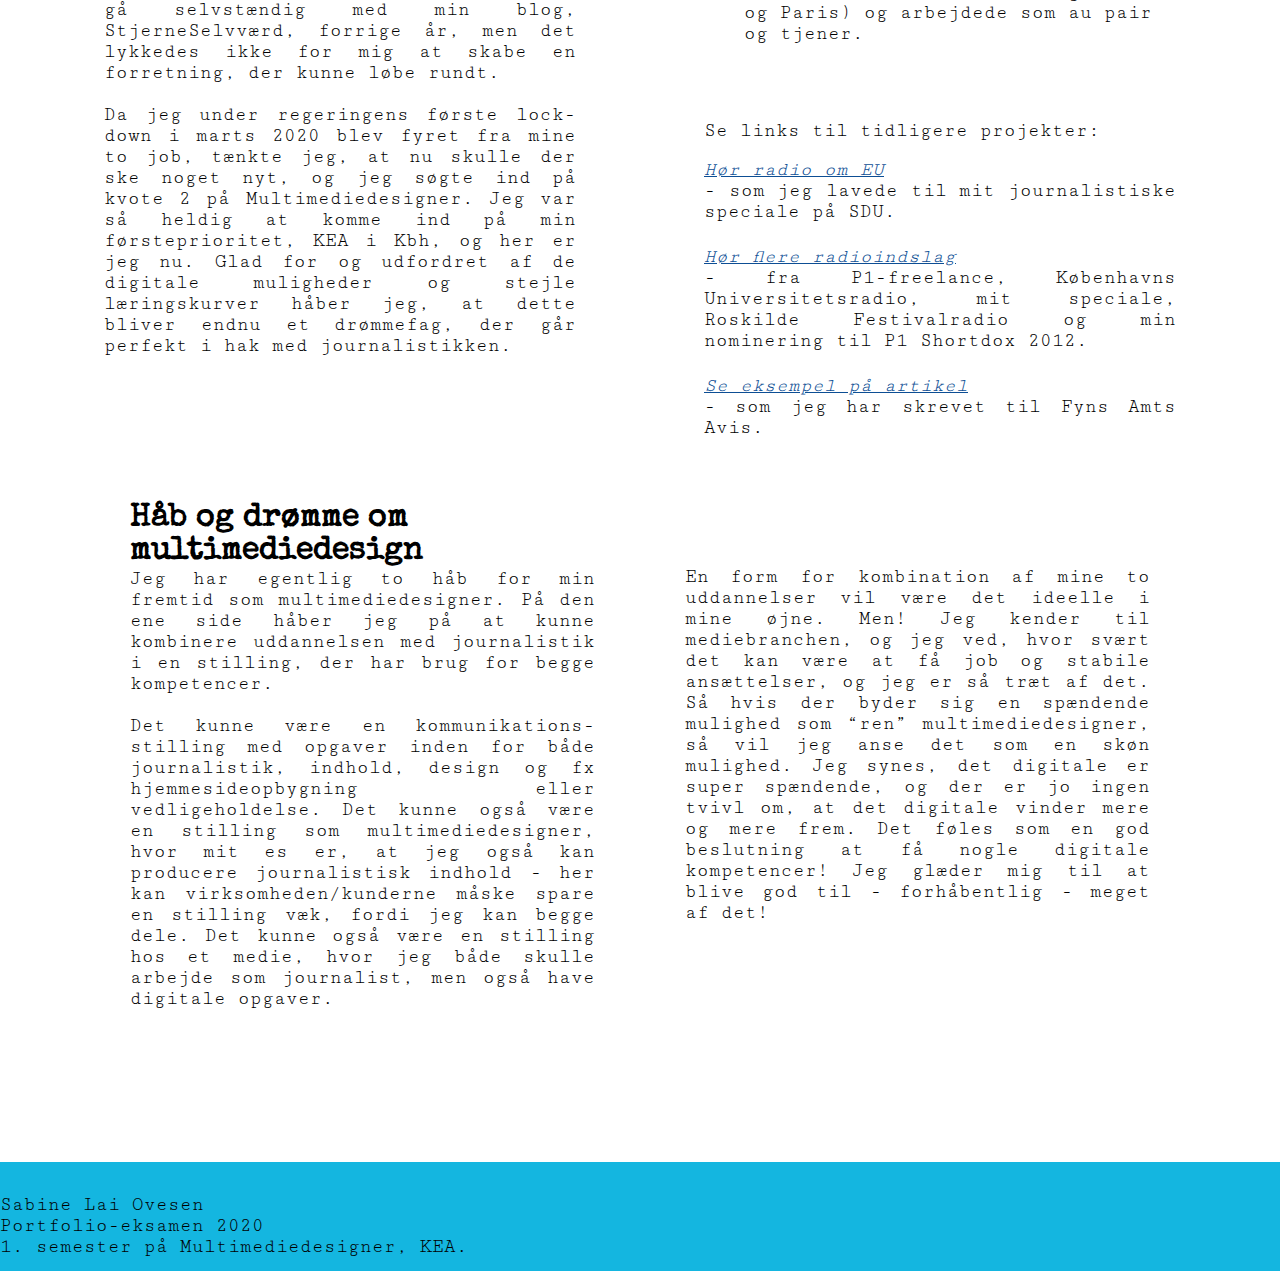
==== commit 839c9f31: "sidste rettelser" ====
--- a/cv.html
+++ b/cv.html
@@ -59,7 +59,7 @@
 		<br>
 		<section id="cv_uddrag">
 			<div class="uddrag_tekst">
-				<h2>CV-uddrag og arbejdsliv</h2>
+				<h2 class="cv_h2">CV-uddrag og arbejdsliv</h2>
 				<p id="cv_tekst_2">Efter endt studietid havde jeg flere vikariater på Fyns Amts Avis, men havde også perioder på dagpenge. Efter et års tid kom jeg ind i Sjællandske Medier, der ejer de fleste lokale medier på Sjælland (undtagen Hovedstaden), og her turnerede jeg i vikariater på både Vestegnen, i Nordsjælland og på Vestsjælland. Det førte aldrig til en fastansættelse, og jeg begyndte at søge ind i kommunikationsbranchen i stedet. Der er nemlig mange jobs, men uheldigvis endnu flere om buddet.
 					<br>
 					<br>
@@ -86,14 +86,22 @@
 					<li>2005: Boede et år i Frankrig (Nice og Paris) og arbejdede som au pair og tjener.</li>
 				</ul>
 				<br>
+				<br>
 				<p>Se links til tidligere projekter:</p>
+				<br>
+				<br>
 				<br>
 				<a href="https://sabinelaiovesen.wordpress.com/radioklip/eu-for-unge-pede-b-i-dr-mama/">Hør radio om EU</a>
 				<p>- som jeg lavede til mit journalistiske speciale på SDU.</p>
 				<br>
-
+				<br>
+				<br>
+				<br>
 				<a href="https://soundcloud.com/sabine-lai-ovesen">Hør flere radioindslag</a>
 				<p>- fra P1-freelance, Københavns Universitetsradio, mit speciale, Roskilde Festivalradio og min nominering til P1 Shortdox 2012.</p>
+				<br>
+				<br>
+				<br>
 				<br>
 				<a href="https://sabinelaiovesen.files.wordpress.com/2014/11/rottefc3a6lden.jpg">Se eksempel på artikel</a>
 				<p>- som jeg har skrevet til Fyns Amts Avis.</p>
--- a/cv.css
+++ b/cv.css
@@ -1,5 +1,6 @@
 * {
 	margin: 0;
+	font-size: 62.5%;
 }
 
 img {
@@ -16,10 +17,9 @@
 }
 
 nav {
-	padding-top: 1.8rem;
-	padding-left: 1.4rem;
-	font-weight: 400;
-	font-size: 1.6rem;
+	padding-top: 2.2rem;
+	padding-left: 2.8rem;
+	font-size: 4rem;
 	display: flex;
 	flex-direction: column;
 	height: 12vh;
@@ -50,6 +50,8 @@
 	color: #14B6E0;
 }
 
+/*ANIMATION AF FOTO*/
+
 img {
 	animation-name: pulse_kf;
 	animation-duration: 1s;
@@ -57,19 +59,17 @@
 	animation-direction: alternate-reverse;
 }
 
-/*ANIMATION AF FOTO*/
-
 @keyframes pulse_kf {
 	0% {
-		transform: scale(100%);
+		transform: scale(1);
 	}
 
 	50% {
-		transform: scale(100.5%);
+		transform: scale(0.99);
 	}
 
 	100% {
-		transform: scale(101%);
+		transform: scale(0.98);
 	}
 }
 
@@ -108,28 +108,39 @@
 }
 
 h1 {
-	font-size: xx-large;
+	font-size: 3.4rem;
 	text-align: center;
 }
 
 h2 {
-	font-size: x-large;
+	font-size: 2.6rem;
+	margin: 3vw;
+	margin-top: 5vw;
+}
+
+h3 {
+	font-size: 1.8rem;
 	margin: 3vw;
 }
 
 p,
 section a,
 figcaption,
-ul,
+ul li,
 footer {
 	font-family: 'Cutive Mono', monospace;
-	font-size: medium;
-}
-
-p,
-section a {
+	font-size: 1.6rem;
+}
+
+p {
 	text-align: justify;
 	margin: 3vw;
+}
+
+section a {
+	text-align: left;
+	margin-left: 3vw;
+	margin-bottom: 0;
 }
 
 figcaption {
@@ -181,8 +192,8 @@
 	nav {
 		flex-direction: row;
 		height: 12vh;
-		font-size: 1.6rem;
-		padding-top: 6px;
+		font-size: 4.4rem;
+		padding-top: 10px;
 	}
 
 	nav a:link {
@@ -197,7 +208,7 @@
 		border-radius: 50%;
 		box-shadow: 8px -8px #14B6E0;
 		animation-name: pulse_kf;
-		animation-duration: 1s;
+		animation-duration: 2s;
 		animation-iteration-count: infinite;
 		animation-direction: alternate-reverse;
 	}
@@ -206,16 +217,38 @@
 
 	@keyframes pulse_kf {
 		0% {
-			transform: scale(100%);
+			transform: scale(1);
 		}
 
 		50% {
-			transform: scale(101%);
+			transform: scale(0.99);
 		}
 
 		100% {
-			transform: scale(102%);
+			transform: scale(0.98);
 		}
+	}
+
+	/*FONTE*/
+
+	h1 {
+		font-size: 3.4rem;
+	}
+
+	h2 {
+		font-size: 2.6rem;
+	}
+
+	.cv_h2 {
+		margin-top: 5vw;
+	}
+
+	p,
+	section a,
+	figcaption,
+	ul li,
+	footer {
+		font-size: 1.6rem;
 	}
 
 	p,
@@ -280,6 +313,11 @@
 
 	.liste {
 		margin-right: 1vw;
+		margin-top: 2vw;
+		margin-bottom: 5vw;
+	}
+
+	ul {
 		margin-bottom: 5vw;
 	}
 
@@ -318,8 +356,24 @@
 
 	nav {
 		height: 10vh;
-		font-size: 1.8rem;
-		padding-top: 10px;
+		font-size: 4.6rem;
+		padding-top: 13px;
+	}
+
+	h1 {
+		font-size: 3.6rem;
+	}
+
+	h2 {
+		font-size: 2.8rem;
+	}
+
+	p,
+	section a,
+	figcaption,
+	ul li,
+	footer {
+		font-size: 1.7rem;
 	}
 
 	figcaption {
@@ -386,8 +440,24 @@
 	}
 
 	nav {
-		font-size: 1.9rem;
+		font-size: 4.7rem;
 		padding-top: 13px;
+	}
+
+	h1 {
+		font-size: 4rem;
+	}
+
+	h2 {
+		font-size: 3rem;
+	}
+
+	p,
+	section a,
+	figcaption,
+	ul li,
+	footer {
+		font-size: 1.8rem;
 	}
 
 	/*SEKTIONER*/
@@ -440,12 +510,24 @@
 	}
 
 	nav {
-		font-size: 2rem;
-		padding-top: 17px;
+		font-size: 4.9rem;
+		padding-top: 23px;
 	}
 
 	h1 {
-		font-size: xxx-large;
+		font-size: 4.3rem;
+	}
+
+	h2 {
+		font-size: 3.2rem;
+	}
+
+	p,
+	section a,
+	figcaption,
+	ul li,
+	footer {
+		font-size: 1.9rem;
 	}
 
 	/*SEKTIONER*/
@@ -493,7 +575,7 @@
 	.cv_tekst_3 {
 		grid-column: 2/2;
 		grid-row: 1/1;
-		padding-top: 0;
+		padding-top: 3vw;
 		margin-right: 7vw;
 	}
 
